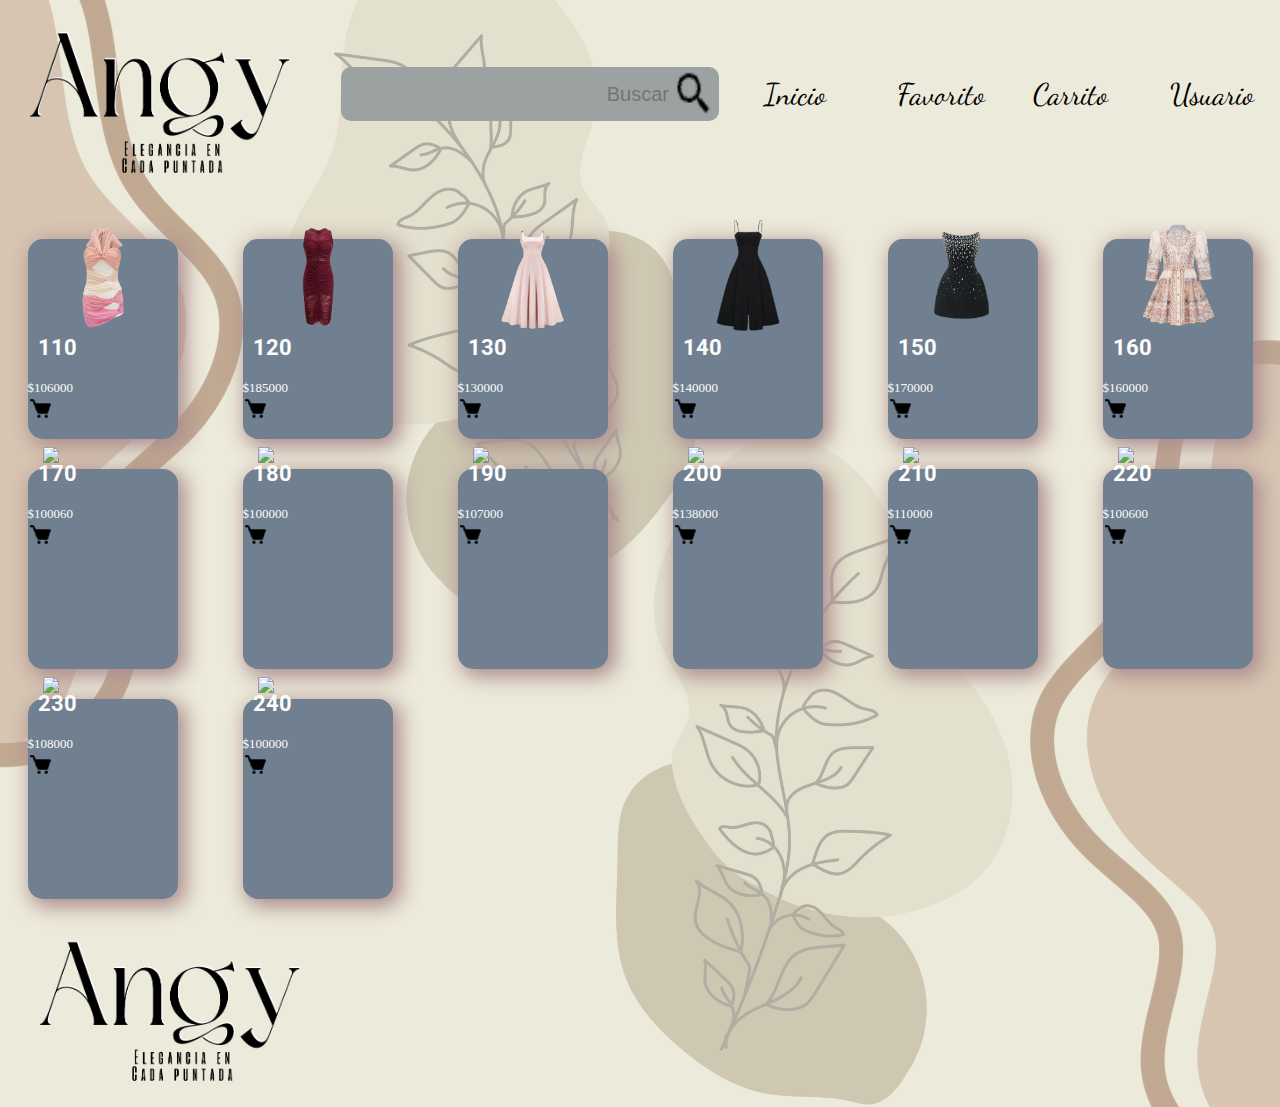
==== index.html @ b9058287 "Agregando el proyecto" ====
<!DOCTYPE html>
<html lang="en">
<head>
    <meta charset="UTF-8">
    <meta name="viewport" content="width=device-width, initial-scale=1.0">

    
    <link rel="preconnect" href="https://fonts.googleapis.com">
    <link rel="preconnect" href="https://fonts.gstatic.com" crossorigin>
    <link href="https://fonts.googleapis.com/css2?family=Baskervville+SC&family=Roboto:wght@400;700;900&display=swap" rel="stylesheet">
    <link href="https://fonts.googleapis.com/css2?family=Dancing+Script:wght@400..700&display=swap" rel="stylesheet">
    




    <!-- CSS BOOTSTRAP -->
    <link href="https://cdn.jsdelivr.net/npm/bootstrap@5.2.2/dist/css/bootstrap.min.css" rel="stylesheet" integrity="sha384-Zenh87qX5JnK2Jl0vWa8Ck2rdkQ2Bzep5IDxbcnCeuOxjzrPF/et3URy9Bv1WTRi" crossorigin="anonymous">
    
    <!-- ANIMACIONES -->
    <link rel="stylesheet" href="https://cdnjs.cloudflare.com/ajax/libs/animate.css/4.1.1/animate.min.css">
    
    <!-- CSS MIO -->
    <link rel="stylesheet" href="styles.css">
    
    <title>Angy</title>
</head>
<body>
    
    <header>

        <div class="headerN" id="menu">
            <img src="../img/Angy.png" alt="Logo" class="logo">

            <div class="buscador">
                
                <input type="text" class="finder" placeholder="Buscar">
                <img src="/iconos/buscar.png" alt="lupa buscador" class="lupa">
            </div>
            <nav>
                <ul class="navHeader">
                    <li><a href="">Inicio</a></li>
                    <li><a href="">Favorito</a></li>
                    <li><a href="">Carrito</a></li>
                    <li><a href="">Usuario</a></li>
                </ul>
            </nav>
        </div>


        <div class="navFooter">
            <img src="../Iconos/home.png" class="iconNav" id="inicio" alt="">
            <img src="../Iconos/favorito.png" class="iconNav" id="favorito" alt="">
            <img src="../Iconos/carrrito.png" class="iconNav" id="carrito" alt="">
            <img src="../Iconos/usuario.png" class="iconNav" id="usuario" alt="">
        </div>

    </header>

    <div class="cuerpo">
        <div id="dressCar" class="pCard">
            
        </div>

    </div>

    

    <footer>
        <img src="../img/Angy.png" alt="Logo" class="logoFooter">
        
    </footer>

    <script src="https://cdn.jsdelivr.net/npm/bootstrap@5.2.2/dist/js/bootstrap.bundle.min.js" integrity="sha384-OERcA2EqjJCMA+/3y+gxIOqMEjwtxJY7qPCqsdltbNJuaOe923+mo//f6V8Qbsw3" crossorigin="anonymous"></script>


    <script src="dress.js"></script>
    <script src="app.js"></script>
</body>
</html>
---- styles.css ----
*{
margin: 0;
padding: 0;
text-decoration: none;
color: #fcfcfc;
list-style-type: none ;
}

html {
font-size: 62.5%;
}

/*BODY*/
body {
  background-image: url("../img/fondo.png");
  background-repeat: no-repeat;
  background-size: cover;
  background-position: center;
  /* background-attachment: fixed; */
  height: 100%;
}

/* Fonds */

.dancing-script {
  font-family: "Dancing Script", serif;
  font-optical-sizing: auto;
  font-weight: 700;
  font-style: normal;
}

.roboto-regular {
    font-family: "Roboto", sans-serif;
    font-weight: 400;
    font-style: normal;
  }
  
  .roboto-bold {
    font-family: "Roboto", sans-serif;
    font-size: 4rem;
    text-align: center;
  }
  
  .roboto-black {
    font-family: "Roboto", sans-serif;
    font-weight: 900;
    font-style: normal;
  }

  .baskervville-sc-regular {
    font-family: "Baskervville SC", serif;
    font-weight: 400;
    font-style: normal;
  }


  /* Fin Fonds */

/* Header */

  img{
    max-width: 100%;
    display: block;
  }

 
  



  .headerN{
    display: flex;
    justify-content: space-between;
    align-items: center;
    margin: 1rem 1rem 6rem;
  }
  
  .navHeader{
    display: flex;
    justify-content: space-between;
    width: 50rem;
    padding: 0;
    margin-right: 3rem;
  }
  
  .navHeader li{
    width: 7rem;
    margin: 1rem;
    font-size: 3rem;
    color: black;
    font-family: "Dancing Script", serif;
    text-align: center;
  }

  a{
    display: block;
    text-decoration: none;
    color: black;   
  }


  a:hover{
    background-color: #9ca2a2;
    box-shadow: 5px 5px 20px 3px #ac8d8d;
    color: #fff;
    border-radius: 1rem;
    width: 10rem;
    transition: all 0.3s ease-in-out;
  }
  
  
  .logo{
    width: 30rem;
  }
  
  .buscador{
    display: flex;
    justify-content: end;
    width: 30%;
    height: 5rem;
    border-radius: 1rem;
    background-color: #9ca2a2;
    padding: .2rem 0;
    margin: 1rem;
    right: 1rem;
  }

  .finder{
    width: 83%;
    font-size: 2rem;
    background-color: #9ca2a2;
    border: none;
    text-align: end;
    padding: .2rem 0;
    color: black;

  }

  .lupa{
    width: 4rem;
    margin: 0 .5rem;
  }
  



  /* --------------Fin Header----------------- */

  



  /* ------------Cuerpo--------------- */


  /* Banner */

  /* Fin Banner */


  /* Cards */

  #dressCar{
    display: grid;
    grid-template-columns: repeat(6, 1fr);
    gap: 3rem 1rem;
    justify-items: center;
    margin: 2rem 0;
  }

  .cardImg{
    margin: -2.2rem auto;
    width: 80%;
    
  }
  .navFooter{
    display: none;
  }
  @media (max-width: 1345px) {
    .navHeader{
      margin-right: 2rem;
    }
  }
  
  @media (max-width: 1270px) {
    .navHeader{
      width: 40rem;
    }
  }
  @media (max-width: 1200px) {
      .headerN{
        display: grid;
        grid-template-columns: 1fr 2.5fr;
        grid-template-rows: 6rem 6rem;
        grid-template-areas: 
        "logo nav"
        "logo buscador";
      }
    
      .logo{
        grid-area: logo;
      }
      nav{
        grid-area: nav;
        margin: auto;
      }
    
      .buscador{
        grid-area: buscador;
        width: 60%;
        margin: auto;
      }
    }



  @media (max-width: 1100px) {
    #dressCar{
    grid-template-columns: repeat(5, 1fr);
    justify-items: center;
  }
  .headerN{
    display: grid;
    grid-template-columns: 1fr 2.5fr;
    grid-template-rows: 6rem 6rem;
    grid-template-areas: 
    "logo nav"
    "logo buscador";
  }

  .logo{
    grid-area: logo;
  }
  nav{
    grid-area: nav;
    margin: auto;
  }

  .buscador{
    grid-area: buscador;
    width: 60%;
    margin: auto;
  }
  
  

}



@media (max-width: 800px) {
  .navHeader{
    margin: 0;
  }
  
}

@media (max-width: 880px) {
  #dressCar{
    grid-template-columns: repeat(4, 1fr);
    justify-items: center;
  }
  .logo{
    width: 25rem;
    margin: 2rem 2rem;
  }
}
@media (max-width: 710px){
  #dressCar{
    grid-template-columns: repeat(3, 1fr);
    justify-items: center;
  }

  .headerN {
    display: grid;
    grid-template-columns: 252.6px 0.8fr;
    grid-template-rows: 100px;
    margin: 3rem 0 6rem;
    grid-auto-flow: row;
    grid-template-areas:
      "logo buscador";
  }
  
  .logo { 
    grid-area: logo; 
  }
  
  .buscador { 
    grid-area: buscador; 
    width: 83%;
    margin: auto;
  }

  .navHeader{
    display: none;
  }
  
  .navFooter{
    z-index: 1;
    cursor: pointer;
    display: flex;
    position: fixed;
    bottom: .8rem;
    left: .7rem;
    right: .7rem;
    width: 97%;
    margin: 1rem;
    justify-content: space-between;
    background-color: #d8d8d8da;
    border-radius: 3rem;
    padding: .8rem;
  }

  .iconNav{
    width: 4rem;
    background-color: white;
    border-radius: 3rem;
    padding: .3rem;
  }


  .iconNav:hover{
    transform: scale(1.3);
    background-color: rgb(185, 192, 192);
    border: solid 1px #fff;
    transition: all 0.3s ease-in-out;
  }


  .logoFooter{
    display: none;
  }

}

    
  .card{
    border-radius: 1.5rem;
    background-color: slategrey;
    width: 15rem;
    height: 20rem;
    box-shadow: 5px 5px 20px 3px #ac8d8d;
  }

  .produ{
    font-family: "Roboto", sans-serif;
    font-size: 2.2rem;
    margin: 2rem 1rem;
  }


  .oferta{
    font-size: 1.3rem;
  }
  .precio{
    font-size: 1.3rem;
  }

  .compraCarrito{
    width: 2.5rem;
  }

  /* Fin Cards */


  /* -----------------Fin Cuerpo-------------------- */

  /* Footer */

  .logoFooter{
    margin: 2rem;
    width: 30rem;
  }

  /* Fin Footer */
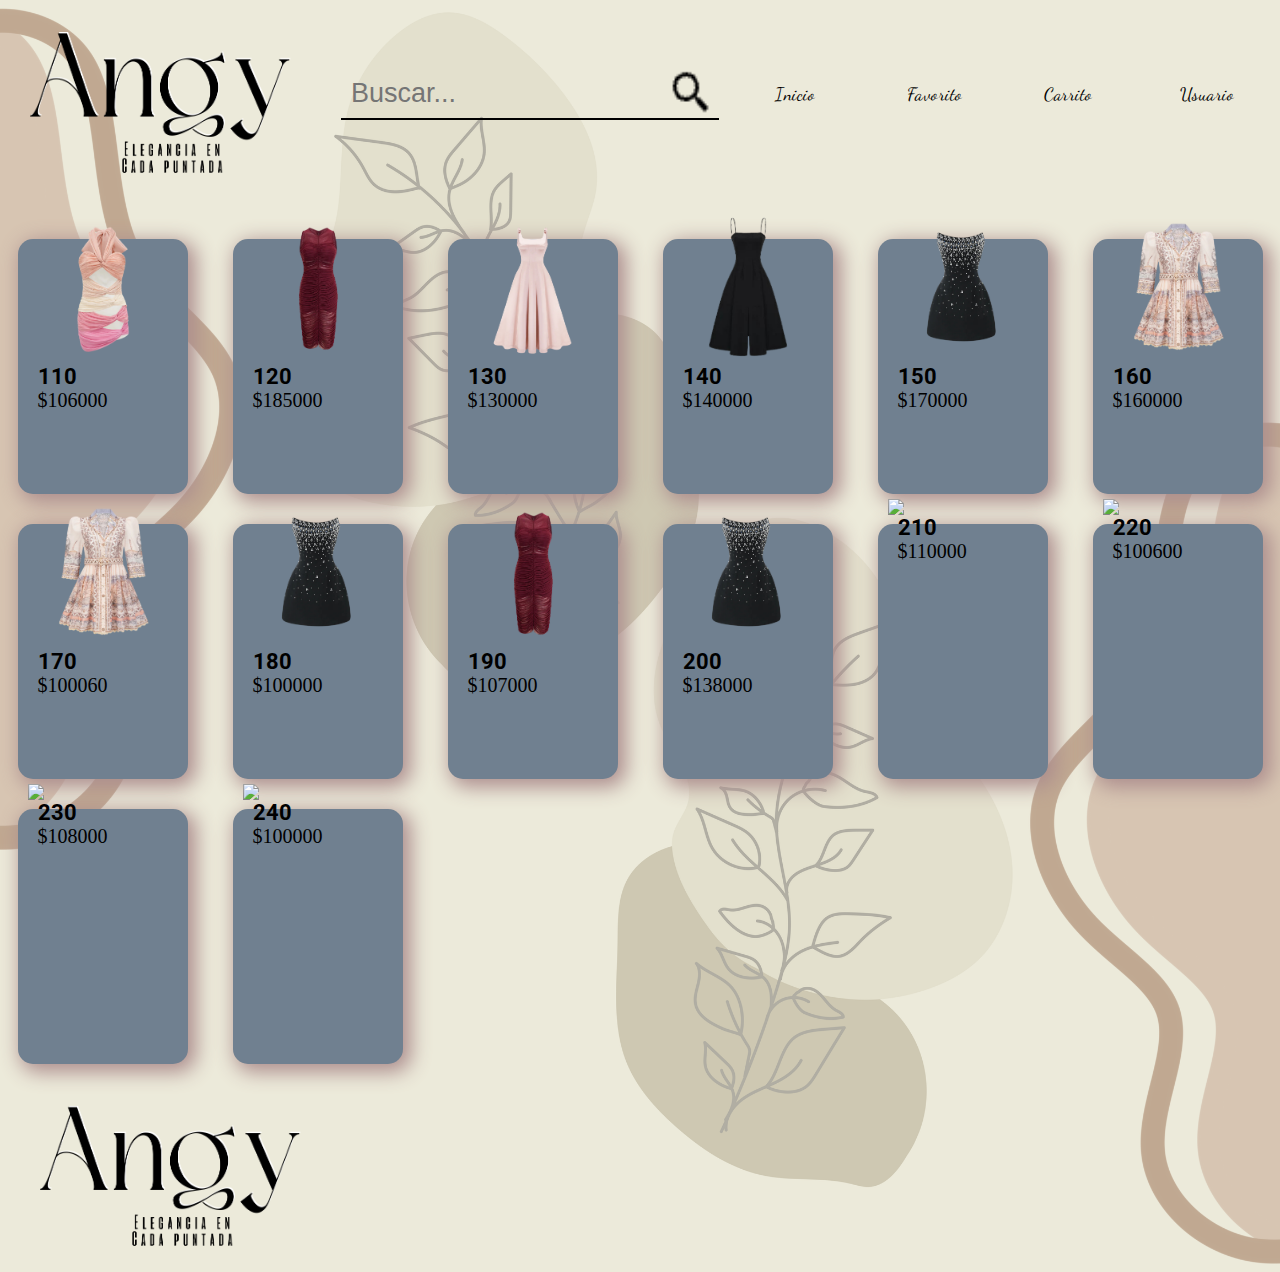
==== commit c5f0a0f4: "arreglando areglos" ====
--- a/index.html
+++ b/index.html
@@ -21,38 +21,39 @@
     <link rel="stylesheet" href="https://cdnjs.cloudflare.com/ajax/libs/animate.css/4.1.1/animate.min.css">
     
     <!-- CSS MIO -->
+    <link rel="shortcut icon" href="img/Angy.png">
     <link rel="stylesheet" href="styles.css">
     
-    <title>Angy</title>
+    <title>Angy A Tu Medida</title>
 </head>
 <body>
     
     <header>
 
         <div class="headerN" id="menu">
-            <img src="../img/Angy.png" alt="Logo" class="logo">
+            <img href="index.html" src="img/Angy.png" alt="Logo" class="logo">
 
             <div class="buscador">
                 
-                <input type="text" class="finder" placeholder="Buscar">
-                <img src="/iconos/buscar.png" alt="lupa buscador" class="lupa">
+                <input type="text" class="finder" placeholder="Buscar...">
+                <img src="iconos/buscar.png" alt="lupa buscador" class="lupa">
             </div>
             <nav>
                 <ul class="navHeader">
-                    <li><a href="">Inicio</a></li>
-                    <li><a href="">Favorito</a></li>
-                    <li><a href="">Carrito</a></li>
-                    <li><a href="">Usuario</a></li>
+                    <li><a class="inicioHeder" href="">Inicio</a></li>
+                    <li><a class="inicioHeder" href="">Favorito</a></li>
+                    <li><a class="inicioHeder" href="pages/carritoDres.html">Carrito</a></li>
+                    <li><a class="inicioHeder" href="">Usuario</a></li>
                 </ul>
             </nav>
         </div>
 
 
         <div class="navFooter">
-            <img src="../Iconos/home.png" class="iconNav" id="inicio" alt="">
-            <img src="../Iconos/favorito.png" class="iconNav" id="favorito" alt="">
-            <img src="../Iconos/carrrito.png" class="iconNav" id="carrito" alt="">
-            <img src="../Iconos/usuario.png" class="iconNav" id="usuario" alt="">
+            <img src="Iconos/home.png" class="iconNav" id="inicio" alt="">
+            <img src="Iconos/favorito.png" class="iconNav" id="favorito" alt="">
+            <img src="Iconos/carrrito.png" class="iconNav" id="carrito" alt="" href="pages/carritoDres.html">
+            <img src="Iconos/usuario.png" class="iconNav" id="usuario" alt="">
         </div>
 
     </header>
@@ -64,10 +65,8 @@
 
     </div>
 
-    
-
     <footer>
-        <img src="../img/Angy.png" alt="Logo" class="logoFooter">
+        <img src="img/Angy.png" alt="Logo" class="logoFooter">
         
     </footer>
 
--- a/styles.css
+++ b/styles.css
@@ -2,7 +2,6 @@
 margin: 0;
 padding: 0;
 text-decoration: none;
-color: #fcfcfc;
 list-style-type: none ;
 }
 
@@ -99,16 +98,36 @@
   }
 
 
-  a:hover{
-    background-color: #9ca2a2;
-    box-shadow: 5px 5px 20px 3px #ac8d8d;
-    color: #fff;
-    border-radius: 1rem;
-    width: 10rem;
-    transition: all 0.3s ease-in-out;
-  }
-  
-  
+
+  .inicioHeder{
+    position: relative;
+    color: #000;
+    font-size: 18px;
+    letter-spacing: 0.5px;
+    padding: 0 10px;
+    cursor: pointer;
+  }
+
+  .inicioHeder:after{
+    content: "";
+    position: absolute;
+    background-color: #f38eac;
+    height: 3px;
+    width: 0;
+    left: 0;
+    bottom: -10px;
+    transition:width 0.3s;
+  }
+  
+  .inicioHeder:hover{
+    color: #2f2c2c;
+    transform: scale(1.4);
+    transition: all 0.5s;
+  }
+  .inicioHeder:hover:after{
+    width: 100%;
+  }
+
   .logo{
     width: 30rem;
   }
@@ -118,26 +137,24 @@
     justify-content: end;
     width: 30%;
     height: 5rem;
-    border-radius: 1rem;
-    background-color: #9ca2a2;
-    padding: .2rem 0;
-    margin: 1rem;
-    right: 1rem;
+    border-bottom:solid 2px black;
+    margin: 2rem;
   }
 
   .finder{
-    width: 83%;
-    font-size: 2rem;
-    background-color: #9ca2a2;
+    width: 100%;
     border: none;
-    text-align: end;
-    padding: .2rem 0;
+    background: none;
+    font-size: 2.7rem;
     color: black;
-
-  }
+    outline: none;
+    padding: 0 1rem ;
+
+  }
+  
 
   .lupa{
-    width: 4rem;
+    width: 4.5rem;
     margin: 0 .5rem;
   }
   
@@ -169,10 +186,38 @@
   }
 
   .cardImg{
-    margin: -2.2rem auto;
-    width: 80%;
-    
-  }
+    margin: -3.5rem auto 0;    
+  }
+
+  .compraCarrito{
+    display: none;
+  }
+
+  .compraYa{
+    display: none;
+    color: #fff;
+    width: 13rem;
+    margin: auto;
+    background: #a8aba8;
+    font-size: 1.5rem;
+    padding: .5rem;
+    border: 2px solid #fff;
+    border-radius: 1rem;
+  }
+  .compraYa:hover{
+    background-color: #7df47f;
+    transition: ease-in-out .8s;
+    box-shadow: 5px 5px 20px 3px #f19a7a;
+    color: #000;
+    width: 13rem;
+    margin: auto;
+    font-size: 1.5rem;
+    padding: .5rem;
+    border: 2px solid #000;
+    border-radius: 1rem;
+  }
+
+
   .navFooter{
     display: none;
   }
@@ -180,11 +225,17 @@
     .navHeader{
       margin-right: 2rem;
     }
+    .compraCarrito{
+      display: none;
+    }
   }
   
   @media (max-width: 1270px) {
     .navHeader{
       width: 40rem;
+    }
+    .compraCarrito{
+      display: none;
     }
   }
   @media (max-width: 1200px) {
@@ -196,7 +247,9 @@
         "logo nav"
         "logo buscador";
       }
-    
+      .compraCarrito{
+        display: none;
+      }
       .logo{
         grid-area: logo;
       }
@@ -227,7 +280,9 @@
     "logo nav"
     "logo buscador";
   }
-
+  .compraCarrito{
+    display: none;
+  }
   .logo{
     grid-area: logo;
   }
@@ -252,7 +307,9 @@
   .navHeader{
     margin: 0;
   }
-  
+  .compraCarrito{
+    display: none;
+  }
 }
 
 @media (max-width: 880px) {
@@ -263,6 +320,9 @@
   .logo{
     width: 25rem;
     margin: 2rem 2rem;
+  }
+  .compraCarrito{
+    display: none;
   }
 }
 @media (max-width: 710px){
@@ -311,6 +371,17 @@
     padding: .8rem;
   }
 
+  .card:hover .compraYa{
+    display: none;
+
+  }
+
+
+
+  .compraCarrito{
+    width: 3rem;
+    display: block;
+  }
   .iconNav{
     width: 4rem;
     background-color: white;
@@ -338,27 +409,39 @@
     border-radius: 1.5rem;
     background-color: slategrey;
     width: 15rem;
-    height: 20rem;
+    height: 23.5rem;
     box-shadow: 5px 5px 20px 3px #ac8d8d;
+    padding: 1rem;
+    gap: 1rem;
+  }
+
+  .card:hover .compraYa{
+    display: block;
+
   }
 
   .produ{
     font-family: "Roboto", sans-serif;
     font-size: 2.2rem;
-    margin: 2rem 1rem;
-  }
-
-
-  .oferta{
-    font-size: 1.3rem;
-  }
+    margin: 0 1rem;
+  }
+
+
+  /* .oferta{
+    font-size: 1rem;
+  } */
   .precio{
-    font-size: 1.3rem;
-  }
-
-  .compraCarrito{
-    width: 2.5rem;
-  }
+    font-size: 2rem;
+    margin: 0 1rem;
+  }
+
+  .compra{
+    display: flex;
+    justify-content: end;
+
+  }
+
+  
 
   /* Fin Cards */
 
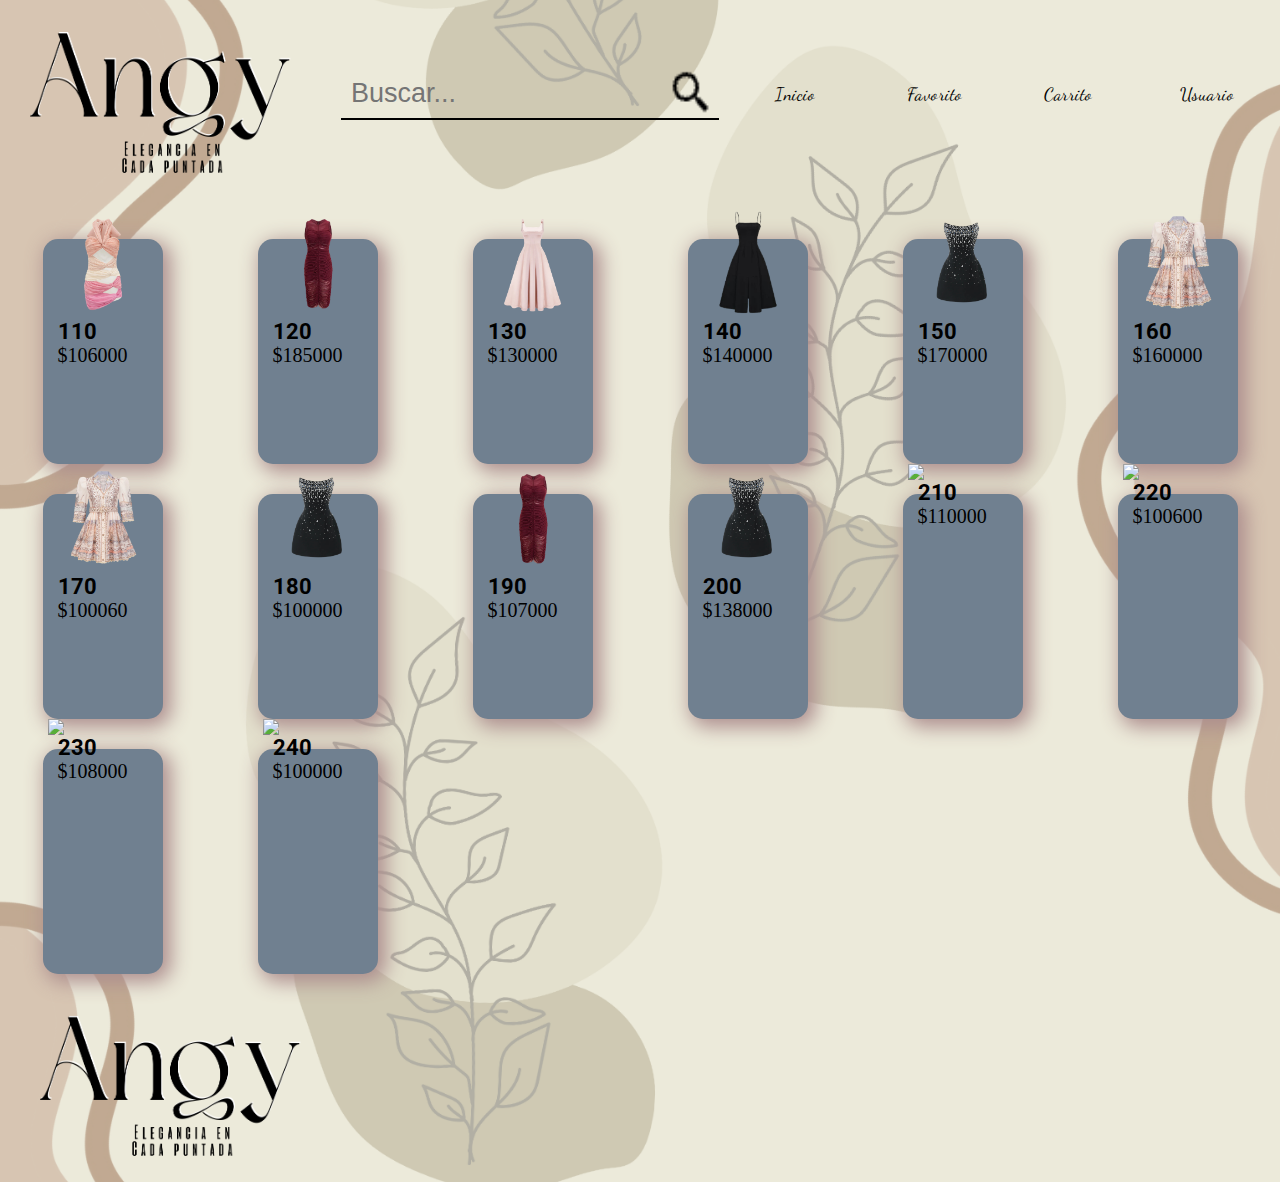
==== commit 3adfa848: "areglando nav, buscador y logo" ====
--- a/index.html
+++ b/index.html
@@ -50,10 +50,10 @@
 
 
         <div class="navFooter">
-            <img src="Iconos/home.png" class="iconNav" id="inicio" alt="">
-            <img src="Iconos/favorito.png" class="iconNav" id="favorito" alt="">
-            <img src="Iconos/carrrito.png" class="iconNav" id="carrito" alt="" href="pages/carritoDres.html">
-            <img src="Iconos/usuario.png" class="iconNav" id="usuario" alt="">
+            <img src="iconos/home.png" class="iconNav" id="inicio" alt="">
+            <img src="iconos/favorito.png" class="iconNav" id="favorito" alt="">
+            <img src="iconos/carrrito.png" class="iconNav" id="carrito" alt="" href="pages/carritoDres.html">
+            <img src="iconos/usuario.png" class="iconNav" id="usuario" alt="">
         </div>
 
     </header>
--- a/styles.css
+++ b/styles.css
@@ -11,12 +11,11 @@
 
 /*BODY*/
 body {
-  background-image: url("../img/fondo.png");
+  background-image: url("img/fondo1.png");
   background-repeat: no-repeat;
   background-size: cover;
   background-position: center;
-  /* background-attachment: fixed; */
-  height: 100%;
+  width: 100%;
 }
 
 /* Fonds */
@@ -61,9 +60,6 @@
     max-width: 100%;
     display: block;
   }
-
- 
-  
 
 
 
@@ -86,7 +82,7 @@
     width: 7rem;
     margin: 1rem;
     font-size: 3rem;
-    color: black;
+    color: #000;
     font-family: "Dancing Script", serif;
     text-align: center;
   }
@@ -94,7 +90,7 @@
   a{
     display: block;
     text-decoration: none;
-    color: black;   
+    color: #000;   
   }
 
 
@@ -146,7 +142,7 @@
     border: none;
     background: none;
     font-size: 2.7rem;
-    color: black;
+    color: #000;
     outline: none;
     padding: 0 1rem ;
 
@@ -317,38 +313,68 @@
     grid-template-columns: repeat(4, 1fr);
     justify-items: center;
   }
+
+  .headerN{
+    display: grid;
+    grid-template-columns: 1fr 4fr; 
+    grid-template-rows: 0.1fr .1fr; 
+    gap: 5px 3px;
+    grid-auto-flow: row;
+    grid-template-areas:
+      "logo nav nav"
+      "logo buscador buscador";
+  }
+  
+  .navHeader{
+    grid-area: nav; 
+  }
+  
   .logo{
-    width: 25rem;
-    margin: 2rem 2rem;
-  }
+    grid-area: logo;
+    width: 17rem;
+    margin: 5px;
+  }
+  
+  
+  .buscador{
+    grid-area: buscador; 
+  }
+  
   .compraCarrito{
     display: none;
   }
 }
 @media (max-width: 710px){
+
+  body {
+    background-image: url("img/fondo4.png");
+    width: 100%;
+  }
+  
   #dressCar{
     grid-template-columns: repeat(3, 1fr);
     justify-items: center;
   }
 
+
+
   .headerN {
     display: grid;
-    grid-template-columns: 252.6px 0.8fr;
+    grid-template-columns: 1fr 2fr;
     grid-template-rows: 100px;
-    margin: 3rem 0 6rem;
+    margin: 1rem 0 4rem;
     grid-auto-flow: row;
     grid-template-areas:
       "logo buscador";
   }
   
   .logo { 
-    grid-area: logo; 
+    grid-area: logo;
   }
   
   .buscador { 
-    grid-area: buscador; 
-    width: 83%;
-    margin: auto;
+    grid-area: buscador;
+    width: 80%;
   }
 
   .navHeader{
@@ -363,10 +389,10 @@
     bottom: .8rem;
     left: .7rem;
     right: .7rem;
-    width: 97%;
-    margin: 1rem;
+    width: 95%;
+    margin: auto;
     justify-content: space-between;
-    background-color: #d8d8d8da;
+    background-color: #d8d8d84f;
     border-radius: 3rem;
     padding: .8rem;
   }
@@ -408,11 +434,11 @@
   .card{
     border-radius: 1.5rem;
     background-color: slategrey;
-    width: 15rem;
-    height: 23.5rem;
+    width: 11rem;
+    height: 21.5rem;
     box-shadow: 5px 5px 20px 3px #ac8d8d;
-    padding: 1rem;
-    gap: 1rem;
+    padding: .5rem;
+    gap: .5rem;
   }
 
   .card:hover .compraYa{
